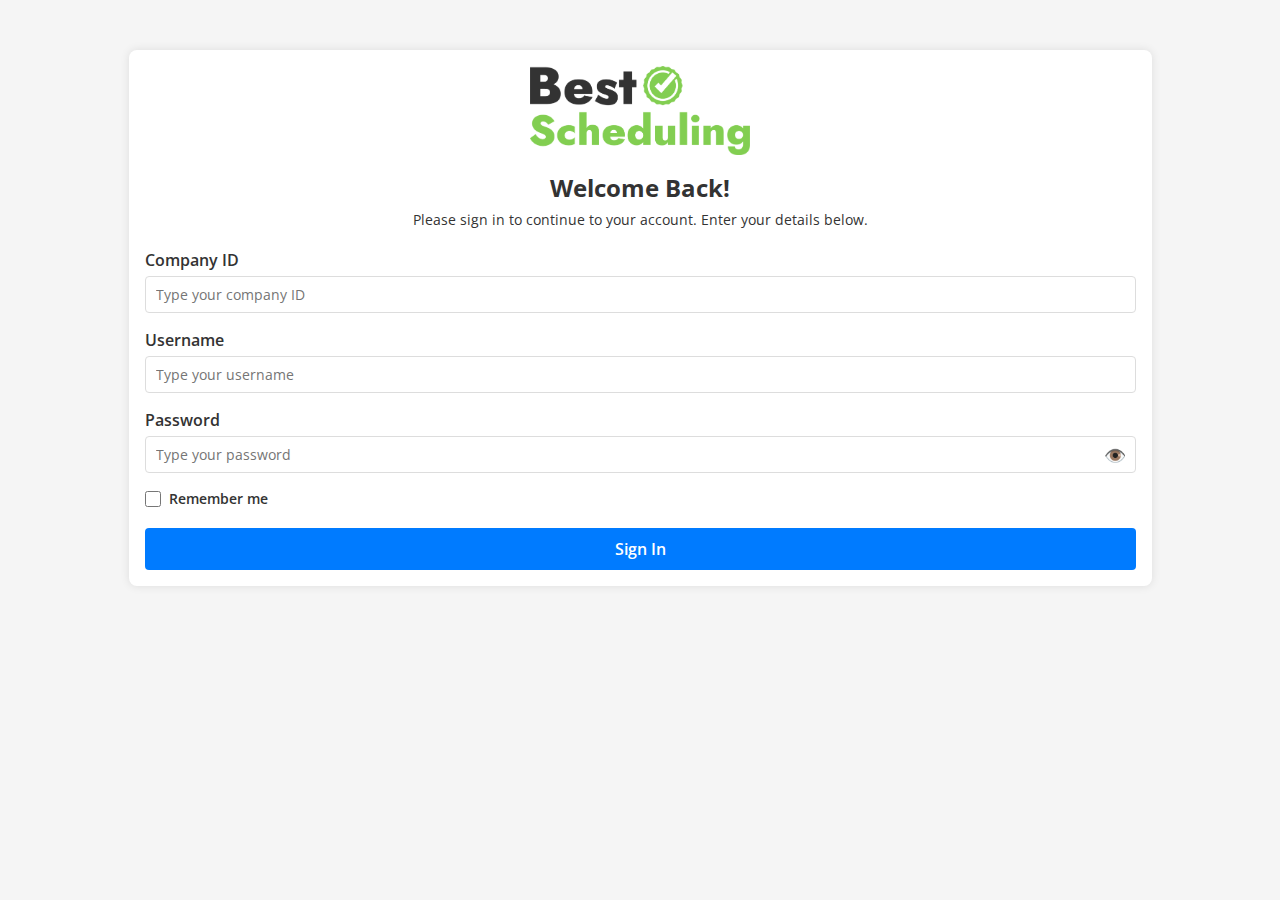
==== index.html @ c7ef26db "rence" ====
<!DOCTYPE html>
<html lang="en">
  <head>
    <meta charset="UTF-8" />
    <meta name="viewport" content="width=device-width, initial-scale=1.0" />
    <title>Buckets Login and Dashboard</title>
    <!-- Google Font -->
    <link rel="preconnect" href="https://fonts.googleapis.com" />
    <link rel="preconnect" href="https://fonts.gstatic.com" crossorigin />
    <link
      href="https://fonts.googleapis.com/css2?family=Open+Sans:ital,wght@0,300..800;1,300..800&display=swap"
      rel="stylesheet"
    />
    <!-- CSS -->
    <link rel="stylesheet" href="style.css" />
  </head>
  <body class="">
    <!-- Login Screen -->
    <div id="login-screen" class="login-screen screen show">
      <div class="logo">
        <img src="./public/logo-2.png" alt="Buckets Logo" class="login-logo" />
      </div>
      <h1>Welcome Back!</h1>
      <p>
        Please sign in to continue to your account. Enter your details below.
      </p>
      <form id="login-form">
        <div class="form-group">
          <label for="company-id">Company ID</label>
          <input
            type="text"
            id="company-id"
            placeholder="Type your company ID"
          />
        </div>
        <div class="form-group">
          <label for="username">Username</label>
          <input type="text" id="username" placeholder="Type your username" />
        </div>

        <div class="form-group">
          <label for="password">Password</label>
          <div class="password-container">
            <input
              type="password"
              id="password"
              placeholder="Type your password"
            />
            <button type="button" id="toggle-password">👁️</button>
          </div>
        </div>

        <div class="remember-me">
          <input type="checkbox" id="remember" />
          <label for="remember">Remember me</label>
        </div>

        <button type="submit">Sign In</button>
      </form>
    </div>

    <!-- Dashboard Screen -->
    <div id="dashboard-screen" class="screen hidden">
      <div class="header">
        <div class="header-content">
          <img src="./public/logo-2.png" alt="Logo" class="main-logo" />
          <div class="user-info">
            <div class="top-new-row">
              <img
                src="./public/user-icon-1.png"
                alt="User Icon"
                class="user-icon"
              />
              <p class="welcome-text">Jeff Gold</p>
            </div>
            <div class="time-date">
              <p class="time-text">3:15 AM</p>
              <p class="date-text">09/01/2024</p>
            </div>
          </div>
        </div>
        <h2 class="work-order-number">
          <img src="./public/WO.png" alt="Icon" class="WO-icon" />WO# 454
        </h2>

        <!-- Work Order Section -->
        <div class="work-order-section">
          <div class="time-pickers">
            <div class="top-row">
              <label for="paymentType" class="service-title"
                >Payment Type</label
              >
              <select
                class="payment-select"
                name="payment-type"
                id="paymentType"
              >
                <option value="0">Cash</option>
                <option value="1">Check</option>
                <option value="2">Credit Card</option>
                <option value="3">Bill</option>
                <option value="4">Insurance</option>
                <option value="5">Other</option>
              </select>
            </div>
            <div class="top-row">
              <label for="start-time" class="service-title">Start Time</label>
              <input
                type="text"
                class="time-input"
                id="start-time"
                value="Start Time"
                data-placeholder="Start Time"
                step="900"
              />
            </div>
            <div class="top-row">
              <label for="finish-time" class="service-title">Finish Time</label>
              <input
                type="text"
                class="time-input"
                id="finish-time"
                value="Finish Time"
                data-placeholder="Finish Time"
                step="900"
              />
            </div>
          </div>

          <!-- Service Address Section -->
          <div class="info-row">
            <p class="service-title">Address</p>
            <a href="#" target="_blank" class="service-link"
              >123 Main St. Naples, FL 34109</a
            >
          </div>

          <!-- Customer Info Section -->
          <div class="info-row">
            <p class="customer-title">Client</p>
            <p class="customer-details">Chandrashekharan Ramachandran,</p>
            <a href="tel:+1 (555) 123-4567" class="customer-phone"
              >+1 (555) 123-4567</a
            >
          </div>

          <!-- Action Buttons -->
          <div class="buttons-row">
            <button id="officeButton" class="office-notes-button">
              Office Notes
            </button>
            <button id="techButton" class="tech-notes-button">
              Tech Notes
            </button>
          </div>
        </div>

        <!-- Office Notes Modal -->
        <div id="officeNotesModal" class="office-modal">
          <div class="office-modal-content">
            <span id="closeOfficeModal" class="close-modal">&times;</span>
            <p class="p-tech" class="office-notes">Office Notes:</p>
            <p class="office-text" id="officeNoteDescription">
              System Inspection: 2 degrees higher than the actual room
              temperature. Set the system to cool at 72°F. Customer is satisfied
              with the temperature setting. Perform a full inspection of the
              HVAC system. Check for any signs of wear or damage, especially on
              the condenser unit. Filter Replacement: Replace the air filter
              with a new one. Use the HEPA filter provided in the van (Part
              #34521).
            </p>
          </div>
        </div>

        <!-- Tech Notes Modal -->
        <div id="techNotesModal" class="tech-modal">
          <div class="tech-modal-content">
            <span id="closeTechModal" class="close-modal">&times;</span>
            <label for="techNoteTextarea" class="p-tech">Tech Notes:</label>
            <textarea
              id="techNoteTextarea"
              placeholder="Write your notes here..."
            ></textarea>
          </div>
        </div>

        <!-- Invoices Section -->
        <div class="invoices-section">
          <div class="section-header">
            <h2 class="section-title">
              <img src="./public/flat-rate.png" alt="Icon" class="WO-icon" />
              Details
            </h2>
            <div class="toggle-buttons">
              <button id="tmButton" class="toggle-button">T&M</button>
              <button id="frButton" class="toggle-button">FLR</button>
              <button id="ivButton" class="toggle-button selected-button">
                INV
              </button>
            </div>
          </div>
          <div id="frContent" class="accordion-content" style="display: block">
            <nav class="menu">
              <!-- Electrical Section -->
              <nav class="drop-down-menu">
                <input
                  type="checkbox"
                  class="hidden activate"
                  id="accordion-1"
                  name="accordion-1"
                />
                <label for="accordion-1" class="menu-title">Electrical</label>
                <div class="drop-down">
                  <div class="part-item">
                    <input type="checkbox" class="part-checkbox" />
                    <img src="./public/hqdefault.jpg" alt="Part Image" />
                    <span>#833463</span>
                    <span>A/C Fuse, valve</span>
                    <span>$150.00</span>
                  </div>
                  <!-- Add more parts as needed -->
                  <div class="part-item">
                    <input type="checkbox" class="part-checkbox" />
                    <img src="./public/hqdefault.jpg" alt="Part Image" />
                    <span>#343463</span>
                    <span>Wire</span>
                    <span>$50.00</span>
                  </div>
                  <div class="part-item">
                    <input type="checkbox" class="part-checkbox" />
                    <img src="./public/hqdefault.jpg" alt="Part Image" />
                    <span>#128363</span>
                    <span>Coil</span>
                    <span>$50.00</span>
                  </div>
                </div>
              </nav>

              <!-- Plumbing Section -->
              <nav class="drop-down-menu">
                <input
                  type="checkbox"
                  class="hidden activate"
                  id="accordion-2"
                  name="accordion-2"
                />
                <label for="accordion-2" class="menu-title">Plumbing</label>
                <div class="drop-down">
                  <div class="part-item">
                    <input type="checkbox" class="part-checkbox" />
                    <img src="./public/plumbing.webp" alt="Part Image" />
                    <span>#543634</span>
                    <span>Pipe, 3/4"</span>
                    <span>$20.00</span>
                  </div>
                  <div class="part-item">
                    <input type="checkbox" class="part-checkbox" />
                    <img src="./public/plumbing.webp" alt="Part Image" />
                    <span>#867345</span>
                    <span>Valve, 1"</span>
                    <span>$35.00</span>
                  </div>
                  <div class="part-item">
                    <input type="checkbox" class="part-checkbox" />
                    <img src="./public/plumbing.webp" alt="Part Image" />
                    <span>#125876</span>
                    <span>Drain Cover</span>
                    <span>$10.00</span>
                  </div>
                </div>
              </nav>

              <!-- HVAC Section -->
              <nav class="drop-down-menu">
                <input
                  type="checkbox"
                  class="hidden activate"
                  id="accordion-3"
                  name="accordion-3"
                />
                <label for="accordion-3" class="menu-title">HVAC</label>
                <div class="drop-down">
                  <div class="part-item">
                    <input type="checkbox" class="part-checkbox" />
                    <img src="./public/ac-compressor.png" alt="Part Image" />
                    <span>#998473</span>
                    <span>Filter, 20x20</span>
                    <span>$15.00</span>
                  </div>
                  <div class="part-item">
                    <input type="checkbox" class="part-checkbox" />
                    <img src="./public/ac-compressor.png" alt="Part Image" />
                    <span>#345262</span>
                    <span>Thermostat</span>
                    <span>$75.00</span>
                  </div>
                  <div class="part-item">
                    <input type="checkbox" class="part-checkbox" />
                    <img src="./public/ac-compressor.png" alt="Part Image" />
                    <span>#877321</span>
                    <span>Blower Motor</span>
                    <span>$120.00</span>
                  </div>
                </div>
              </nav>

              <!-- Misc Section -->
              <nav class="drop-down-menu">
                <input
                  type="checkbox"
                  class="hidden activate"
                  id="accordion-4"
                  name="accordion-4"
                />
                <label for="accordion-4" class="menu-title">Misc</label>
                <div class="drop-down">
                  <div class="part-item">
                    <input type="checkbox" class="part-checkbox" />
                    <img src="./public/misc.jpg" alt="Part Image" />
                    <span>#32174</span>
                    <span>Evap, 78"</span>
                    <span>$125.00</span>
                  </div>
                  <div class="part-item">
                    <input type="checkbox" class="part-checkbox" />
                    <img src="./public/misc.jpg" alt="Part Image" />
                    <span>#093262</span>
                    <span>Evaporator Coil</span>
                    <span>$78.00</span>
                  </div>
                  <div class="part-item">
                    <input type="checkbox" class="part-checkbox" />
                    <img src="./public/misc.jpg" alt="Part Image" />
                    <span>#455321</span>
                    <span>Misc Coil</span>
                    <span>$124.00</span>
                  </div>
                </div>
              </nav>
            </nav>
          </div>

          <div id="bothContent" style="display: none">
            <div id="ivContent" class="accordion-content" style="display: none">
              <div class="selected-parts">
                <div id="selectedPartsList"></div>
              </div>
            </div>
            <div id="tmContent" class="accordion-content" style="display: none">
              <div id="tmPartsList"></div>
              <div id="noSelectedPartsList">There is nothing in the T&M!</div>
            </div>
            <div class="price-section">
              <div class="price-btns">
                <button class="future-button">Future</button>
                <button class="submit-button">Submit</button>
              </div>
              <p id="totalPrice">Invoice Total: $0.00</p>
            </div>
          </div>
        </div>

        <!-- Service Equipment -->
        <div class="section">
          <h2 class="section-title">
            <img src="./public/equip.png" alt="Icon" class="WO-icon" />Service
            Equipment
          </h2>
          <ul class="service-equipment-list">
            <li>
              <span class="part-number">Condensing Unit</span>
              <span class="job-details"
                >A/C condensing unit,stainless steel housing, rust-resistant
                construction, exceptional cooling efficiency.</span
              >
              <span class="manufacturer">Kingston Manufacturing, Inc.</span>
              <span class="action-icons">
                <img src="./public/eye.png" alt="View Icon" class="view-icon" />
                <img
                  src="./public/upload.png"
                  alt="Upload Icon"
                  class="upload-icon"
                />
              </span>
            </li>
            <li>
              <span class="part-number">HEPA Air Filter</span>
              <span class="job-details"
                >High-efficiency HEPA air filter, captures fine
                particulates.</span
              >
              <span class="manufacturer">Roush Industires, Inc.</span>
              <span class="action-icons">
                <img src="./public/eye.png" alt="View Icon" class="view-icon" />
                <img
                  src="./public/upload.png"
                  alt="Upload Icon"
                  class="upload-icon"
                />
              </span>
            </li>
            <li>
              <span class="part-number">Brass Gate Valve</span>
              <span class="job-details"
                >Brass gate valve, durable construction,
                corrosion-resistant.</span
              >
              <span class="manufacturer">Johnstone Supply, Inc.</span>
              <span class="action-icons">
                <img src="./public/eye.png" alt="View Icon" class="view-icon" />
                <img
                  src="./public/upload.png"
                  alt="Upload Icon"
                  class="upload-icon"
                />
              </span>
            </li>
            <li>
              <span class="part-number">Compressor Fan</span>
              <span class="job-details"
                >Optimized airflow, durable material. Type of: blade, vane. flat
                surface that rotates and pushes against air or water.</span
              >
              <span class="manufacturer">Ferguson HVAC, Inv.</span>
              <span class="action-icons">
                <img src="./public/eye.png" alt="View Icon" class="view-icon" />
                <img
                  src="./public/upload.png"
                  alt="Upload Icon"
                  class="upload-icon"
                />
              </span>
            </li>
            <li>
              <span class="part-number">Thermo Sensor</span>
              <span class="job-details"
                >High sensitivity, fast response time. Device that measures
                temperature by using the thermoelectric effect</span
              >
              <span class="manufacturer">DUCTZ Construction Mach.</span>
              <span class="action-icons">
                <img src="./public/eye.png" alt="View Icon" class="view-icon" />
                <img
                  src="./public/upload.png"
                  alt="Upload Icon"
                  class="upload-icon"
                />
              </span>
            </li>
          </ul>
        </div>

        <!-- Service Agreement -->
        <div class="section">
          <h2 class="section-title">
            <img src="./public/hand-shake.png" alt="Icon" class="WO-icon" />
            Service Agreements
          </h2>
          <ul class="service-agreements-list">
            <li>
              <span class="agreement-name clickable">SA #32</span>
              <div class="date-container">
                <span class="agreement-start-date"
                  >Start: <span class="bold-date">08/09/2024</span></span
                >
                <span class="agreement-finish-date"
                  >Finish: <span class="bold-date">09/12/2024</span></span
                >
              </div>
              <span class="agreement-price">$150.00</span>
              <span class="term">12 MO</span>
              <span class="visits">6 visits</span>
            </li>
            <li>
              <span class="agreement-name clickable">SA #34</span>
              <div class="date-container">
                <span class="agreement-start-date"
                  >Start: <span class="bold-date">12/19/2024</span></span
                >
                <span class="agreement-finish-date"
                  >Finish: <span class="bold-date">01/03/2025</span></span
                >
              </div>
              <span class="agreement-price">$200.00</span>
              <span class="term">12 MO</span>
              <span class="visits">4 visits</span>
            </li>
            <li>
              <span class="agreement-name clickable">SA #77</span>
              <div class="date-container">
                <span class="agreement-start-date"
                  >Start: <span class="bold-date">11/09/2024</span></span
                >
                <span class="agreement-finish-date"
                  >Finish: <span class="bold-date">12/04/2024</span></span
                >
              </div>
              <span class="agreement-price">$375.00</span>
              <span class="term">6 MO</span>
              <span class="visits">3 visits</span>
            </li>
            <li>
              <span class="agreement-name clickable">SA #84</span>
              <div class="date-container">
                <span class="agreement-start-date"
                  >Start: <span class="bold-date">02/23/2025</span>
                </span>
                <span class="agreement-finish-date"
                  >Finish: <span class="bold-date">02/25/2025</span></span
                >
              </div>
              <span class="agreement-price">$220.00</span>
              <span class="term">3 MO</span>
              <span class="visits">2 visits</span>
            </li>
          </ul>
        </div>

        <!-- Service History -->
        <div class="section">
          <h2 class="section-title">
            <img src="./public/history.png" alt="Icon" class="WO-icon" />Service
            History
          </h2>
          <ul class="service-history-list">
            <li>
              <span class="sh-date">04/18/2024</span>
              <span class="invoice-number">Inv. 2024-18-47</span>
              <span class="total-price">$275.00</span>
              <span class="download-link"><a href="#">(Download PDF)</a></span>
            </li>
            <li>
              <span class="sh-date">12/31/2023</span>
              <span class="invoice-number">Inv. 2023-12-96</span>
              <span class="total-price">$210.00</span>
              <span class="download-link"><a href="#">(Download PDF)</a></span>
            </li>
            <li>
              <span class="sh-date">11/25/2023</span>
              <span class="invoice-number">Inv. 2023-51-05</span>
              <span class="total-price">$320.00</span>
              <span class="download-link"><a href="#">(Download PDF)</a></span>
            </li>
            <li>
              <span class="sh-date">09/15/2023</span>
              <span class="invoice-number">Inv. 2023-15-59</span>
              <span class="total-price">$150.00</span>
              <span class="download-link"><a href="#">(Download PDF)</a></span>
            </li>
            <li>
              <span class="sh-date">03/01/2022</span>
              <span class="invoice-number">Inv. 2022-01-88</span>
              <span class="total-price">$400.00</span>
              <span class="download-link"><a href="#">(Download PDF)</a></span>
            </li>
          </ul>
        </div>

        <!-- Upcoming -->
        <div class="section">
          <h2 class="section-title">
            <img src="./public/house.png" alt="Icon" class="WO-icon" />Upcoming
          </h2>
          <ul class="upcoming-list">
            <li>
              <span class="work-order">WO #43</span>
              <span class="customer-name">John Doe</span>
              <span class="address">123 Elm St, Naples, FL 34554</span>
              <div class="schedule-dates">
                <span class="sched-start"
                  >SCH STR: <span class="bold-up">09:00AM</span></span
                >
                <span class="sched-finish"
                  >SCH FIN: <span class="bold-up">01:15PM</span></span
                >
              </div>
            </li>
            <li>
              <span class="work-order">WO #27</span>
              <span class="customer-name">Jane Smith</span>
              <span class="address">456 Maple Ave, Fort Myers, FL 33901</span>
              <div class="schedule-dates">
                <span class="sched-start"
                  >SCH STR: <span class="bold-up">12:00PM</span></span
                >
                <span class="sched-finish"
                  >SCH FIN: <span class="bold-up">05:00PM</span></span
                >
              </div>
            </li>
            <li>
              <span class="work-order">WO #58</span>
              <span class="customer-name">Muhammad Abdulrahman Al-Mutairi</span>
              <span class="address">789 Oak St, Cape Coral, FL 33914</span>
              <div class="schedule-dates">
                <span class="sched-start"
                  >SCH STR: <span class="bold-up">10:00AM</span></span
                >
                <span class="sched-finish"
                  >SCH FIN: <span class="bold-up">02:00PM</span></span
                >
              </div>
            </li>
          </ul>
        </div>
      </div>
    </div>

    <!-- Payment-Modal -->
    <div class="payment-modal">
      <div class="payment-modal-content">
        <div class="payment-modal-top">
          <p class="payment-modal-text"><b>WO #:</b> 454</p>
          <p class="payment-modal-text">
            <b>Name:</b> Chandrashekharan Ramachandran
          </p>

          <p class="payment-modal-text">
            <b>Address:</b> 123 Main St. Naples, FL 34109
          </p>
          <p class="payment-modal-text"><b>Mobile:</b> +923156565789</p>
          <p class="payment-modal-text">
            <b>Email:</b> bestscheduling@gmail.com
          </p>
        </div>
        <div class="payment-modal-header">
          <button>Send Pay Link</button>
          <div class="tab active">Cash</div>
          <div class="tab">Check</div>
          <div class="tab">Credit Card</div>
          <div class="tab">Send Bill</div>
          <div class="tab">Insurance</div>
          <div class="tab">Other</div>
          <button>Future Use</button>
        </div>
        <div class="payment-modal-body">
          <div class="payment-modal-cash hide">
            <div class="payment-modal-group">
              <label for="amount-billed-cash">Amount Billed ($)</label>
              <input
                type="number"
                name="amount-billed-cash"
                id="amount-billed-cash"
                readonly
              />
            </div>
            <div class="payment-modal-group">
              <label for="amount-collected-cash">Amount Collected ($)</label>
              <input
                type="number"
                name="amount-collected-cash"
                id="amount-collected-cash"
              />
            </div>
          </div>
          <div class="payment-modal-check hide">
            <div class="payment-modal-group">
              <label for="amount-billed-check">Amount Billed ($)</label>
              <input
                type="number"
                name="amount-billed-check"
                id="amount-billed-check"
                readonly
              />
            </div>
            <div class="payment-modal-group">
              <label for="check-number">Check Number</label>
              <input type="number" name="check-number" id="check-number" />
            </div>
          </div>
          <div class="payment-modal-credit show">
            <div class="payment-modal-group">
              <label for="card-owner">Card Owner</label>
              <input type="number" name="card-owner" id="card-owner" />
            </div>
            <div class="payment-modal-group payment-modal-group-card-number">
              <label for="card-number">Card Number</label>
              <input type="number" name="card-number" id="card-number" />
              <div class="card-images">
                <img src="./public/visa-card.svg" alt="" />
                <img src="./public/mastercard.svg" alt="" />
                <img src="./public/american-express.svg" alt="" />
              </div>
            </div>
            <div class="payment-modal-box">
              <div class="payment-modal-group">
                <label for="expiration-month">Expiration Date</label>
                <div class="payment-modal-expire">
                  <input
                    type="number"
                    name="expiration-month"
                    id="expiration-month"
                  />
                  <input
                    type="number"
                    name="expiration-year"
                    id="expiration-month"
                  />
                </div>
              </div>
              <div class="payment-modal-group">
                <label for="cvv">CVV</label>
                <input type="number" name="cvv" id="cvv" />
              </div>
            </div>
          </div>
          <div class="payment-modal-bill hide">
            <div class="payment-modal-group">
              <label for="amount-billed-bill">Amount Billed ($)</label>
              <input
                type="number"
                name="amount-billed-bill"
                id="amount-billed-bill"
                readonly
              />
            </div>
          </div>
          <div class="payment-modal-insurance hide">
            <div class="payment-modal-group">
              <label for="amount-billed-insurance">Amount Billed ($)</label>
              <input
                type="number"
                name="amount-billed-insurance"
                id="amount-billed-insurance"
                readonly
              />
            </div>
          </div>
          <div class="payment-modal-other hide">
            <div class="payment-modal-group">
              <label for="amount-billed-other">Amount Billed ($)</label>
              <input
                type="number"
                name="amount-billed-other"
                id="amount-billed-other"
                readonly
              />
            </div>
          </div>
        </div>
        <div class="payment-modal-footer">
          <button class="payment-modal-btn">Close Work Order/Estimate</button>
          <button class="payment-modal-close-btn">Cancel</button>
        </div>
      </div>
    </div>

    <!-- Confirmation Modal -->
    <div class="confirm-modal" id="confirmation-modal">
      <div class="confirm-modal-content">
        <h2>Are you sure you want to close this call?</h2>
        <div class="confirm-modal-footer">
          <button class="payment-modal-close-btn">No</button>
          <button class="payment-modal-btn">Yes</button>
        </div>
      </div>
    </div>

    <!-- Update Description Modal -->
    <div id="description-modal" class="confirm-modal">
      <div class="confirm-modal-content">
        <h3 class="description-title">Description</h3>
        <textarea id="modal-description" rows="5"></textarea>
        <div class="payment-modal-footer">
          <button id="modal-save" class="payment-modal-btn">
            Update Description
          </button>
          <button id="modal-close" class="payment-modal-close-btn">
            Close
          </button>
        </div>
      </div>
    </div>

    <!-- T&M Modal -->
    <div id="tm-modal" class="tm-modal">
      <div class="tm-modal-content">
        <h3 class="tm-modal-title">T&M</h3>
        <div class="tm-modal-body">
          <div class="tm-modal-field">
            <input
              type="number"
              name="tmNumber"
              id="tmNumber"
              placeholder="T&M Number"
            />
          </div>
          <div class="tm-modal-field">
            <textarea
              name="tmDescription"
              id="tmDescription"
              placeholder="T&M Description"
            ></textarea>
          </div>
          <div class="tm-modal-field">
            <input
              type="number"
              name="tmPrice"
              id="tmPrice"
              placeholder="T&M ($)"
            />
          </div>
        </div>
        <div class="payment-modal-footer">
          <button id="tm-modal-add" class="payment-modal-btn">
            Add T&M Content
          </button>
          <button id="tm-modal-close" class="payment-modal-close-btn">
            Close
          </button>
        </div>
      </div>
    </div>

    <script src="script.js"></script>
  </body>
</html>
---- style.css ----
/* scrollbar */
::-webkit-scrollbar {
  width: 5px;
  height: 5px;
}

::-webkit-scrollbar-track {
  -webkit-box-shadow: inset 0 0 6px rgba(0, 0, 0, 0.3);
  -webkit-border-radius: 10px;
  border-radius: 10px;
}

::-webkit-scrollbar-thumb {
  -webkit-border-radius: 10px;
  border-radius: 10px;
  background: rgba(255, 255, 255, 0.3);
  -webkit-box-shadow: inset 0 0 6px rgba(0, 0, 0, 0.5);
}

::-webkit-scrollbar-thumb:window-inactive {
  background: rgba(255, 255, 255, 0.3);
}

*,
*::before,
*::after {
  box-sizing: border-box;
  padding: 0;
  margin: 0;
  font-family: inherit;
  scrollbar-width: thin;
  scrollbar-color: rgba(131, 129, 129, 0.4) rgba(255, 255, 255, 0.3);
}

html {
  scroll-behavior: smooth;
}

body {
  background: #f5f5f5;
  font-family: 'Open Sans', sans-serif;
  color: #333333;
  overflow-x: hidden;
  overflow-y: auto;
}

a {
  text-decoration: none;
  color: unset;
}

img,
picture,
video,
canvas,
svg {
  display: block;
  max-width: 100%;
}

p,
h1,
h2,
h3,
h4,
h5,
h6,
span {
  overflow-wrap: break-word;
  
}

.main {
  height: 100dvh;
  display: flex;
  flex-direction: column;
  justify-content: center;
  align-items: center;
}

h1 {
  font-size: 24px;
  text-align: center;
}

p {
  font-size: 14px;
  text-align: center;
}

form {
  display: flex;
  flex-direction: column;
}

label {
  font-weight: 600;
}

.no-scroll {
  overflow: hidden;
}

/* Login-Screen */
.logo img {
  width: 220px;
  margin: 0 auto;
}

.login-screen h1 {
  margin-top: 16px;
}

.login-screen p {
  margin-top: 6px;
  margin-bottom: 20px;
}

.form-group {
  margin-bottom: 16px;
}

.form-group > label {
  display: block;
  margin-bottom: 4px;
}

.form-group > input,
.form-group .password-container > input {
  display: block;
  width: 100%;
  padding: 8px 20px 8px 10px;
  margin-top: 5px;
  border: 1px solid #dddddd;
  border-radius: 4px;
  background-color: #ffffff;
  font-size: 14px;
  font-weight: 400;
  color: #333;
}

.password-container {
  position: relative;
}

.password-container button {
  border: none;
  background: none;
  cursor: pointer;
  font-size: 18px;
  position: absolute;
  top: 50%;
  transform: translateY(-50%);
  right: 10px;
}

.remember-me {
  display: flex;
  align-items: center;
  gap: 8px;
}

.remember-me > input {
  width: 16px;
  height: 16px;
}

.remember-me > label {
  font-size: 14px;
  font-weight: 600;
  cursor: pointer;
}

.login-screen button[type='submit'] {
  padding: 10px;
  margin-top: 20px;
  background-color: #007bff;
  color: #ffffff;
  border: none;
  border-radius: 4px;
  cursor: pointer;
  font-size: 16px;
  font-weight: 600;
}

.login-screen button[type='submit']:disabled {
  background-color: #cccccc;
}

.screen {
  max-width: 1023px;
  width: calc(100% - 20px);
  margin: 50px auto;
  padding: 16px;
  background: #fff;
  border-radius: 8px;
  box-shadow: 0 0 10px rgba(0, 0, 0, 0.1);
}

.hidden {
  display: none;
}

/* Dashboard-Screen */
.header {
  display: flex;
  flex-direction: column;
  justify-content: space-between;
}

.main-logo {
  width: 100px;
}

.header-content {
  display: flex;
  justify-content: space-between;
  align-items: center;
  gap: 12px;
  margin-bottom: 10px;
}

.user-info {
  display: flex;
  align-items: center;
  gap: 12px;
}

.time-date {
  display: flex;
  flex-direction: column;
  align-items: flex-end;
}

.top-new-row {
  display: flex;
  gap: 16px;
  align-items: center;
}

.time-text {
  font-size: 12px;
  color: #666;
}

.date-text {
  font-size: 12px;
  color: #666666;
}

.welcome-text {
  font-size: 14px;
  color: #666666;
}

.work-order-number {
  width: fit-content;
  display: flex;
  justify-content: center;
  align-items: center;
  gap: 8px;
  font-size: 14px;
  font-weight: bold;
  color: #222222;
  margin-bottom: 16px;
}

.WO-icon {
  height: 16px;
  width: 16px;
}

.time-pickers {
  display: flex;
  justify-content: space-between;
  align-items: center;
  gap: 8px;
}

.time-pickers input {
  display: block;
  width: 100%;
  height: 37px;
  padding: 8px 10px;
  border: 1px solid #ccc;
  border-radius: 4px;
  font-size: 14px;
  color: #9d9d9d;
}

.payment-select {
  display: block;
  width: 100%;
  height: 37px;
  padding: 7px 10px;
  border: 1px solid #ccc;
  border-radius: 4px;
  font-size: 14px;
  color: #333333;
  background-color: white;
}

.work-order-section {
  padding: 16px 8px;
  width: 100%;
  border-radius: 5px;
  margin-bottom: 20px;
  border: 1px solid #999999;
}

.top-row {
  display: flex;
  flex-direction: column;
  align-items: flex-start;
  gap: 8px;
  color: #333333;
  flex: 1 1 32%;
  margin-bottom: 16px;
}

.info-row {
  display: flex;
  justify-content: space-between;
  align-items: center;
  gap: 8px;
  color: #333333;
  margin-bottom: 16px;
}

.service-title,
.customer-title {
  font-weight: 600;
  font-size: 14px;
}

.service-link {
  display: block;
  font-size: 14px;
  text-wrap: wrap;
  color: #007bff;
  text-decoration: underline;
}

.service-details,
.customer-details,
.customer-phone {
  color: #444;
  text-align: center;
}

.buttons-row {
  display: flex;
  justify-content: space-between;
  gap: 16px;
  margin-top: 20px;
}

.office-notes-button,
.tech-notes-button,
.future-button {
  display: block;
  padding: 8px 16px;
  width: 100%;
  text-align: center;
  border-radius: 4px;
  font-size: 14px;
  font-weight: 500;
  background-color: #82ce51;
  color: #ffffff;
  border: none;
  cursor: pointer;
  position: relative;
}

.office-notes-button:hover,
.tech-notes-button:hover,
.future-button:hover {
  background-color: #75c142;
}

.submit-button {
  display: block;
  padding: 8px 16px;
  text-align: center;
  border-radius: 4px;
  font-size: 14px;
  font-weight: 500;
  position: relative;
  background-color: initial; /* Reset to default background */
  color: initial; /* Reset to default text color */
  border: 1px solid #ccc; /* Optional: give it a slight border */
  cursor: pointer;
}

.future-button {
  width: auto;
}

.user-icon {
  width: 14px;
  height: 14px;
}

.notes {
  position: relative;
  width: 100%;
}

.price-section {
  display: flex;
  justify-content: space-between;
  align-items: center;
  gap: 12px;
}

.price-btns {
  display: flex;
  align-items: center;
  gap: 12px;
}

/* Tech Notes Modal */
.tech-modal,
.office-modal {
  display: none;
  position: fixed;
  z-index: 1000;
  left: 0;
  top: 0;
  width: 100%;
  height: 100%;
  overflow: auto;
  background-color: rgba(0, 0, 0, 0.5);
}

.tech-modal-content,
.office-modal-content {
  background-color: #ffffff;
  position: absolute;
  top: 50%;
  left: 50%;
  transform: translate(-50%, -50%);
  padding: 24px 20px;
  border: 1px solid #dddddd;
  width: 92%;
  max-width: 460px;
  border-radius: 8px;
}

.p-tech {
  display: block;
  font-size: 14px;
  font-weight: 600;
  margin-bottom: 8px;
  text-align: left;
}

.office-text {
  text-align: left;
}

.tech-modal-content > textarea {
  display: block;
  width: 100%;
  height: 130px;
  resize: vertical;
  border: 1px solid #dddddd;
  padding: 8px 10px;
  font-size: 14px;
  color: #222222;
  border-radius: 4px;
}

.tech-modal-content > textarea:focus,
.tech-modal-content > textarea:focus-visible {
  outline: none;
  border: 1px solid #9d9d9d;
}

.close-modal {
  position: absolute;
  top: 8px;
  right: 16px;
  color: #aaaaaa;
  font-size: 24px;
  font-weight: 500;
  cursor: pointer;
}

.close-modal:hover,
.close-modal:focus {
  color: #333333;
}

body.modal-open {
  overflow: hidden;
}

.section-title {
  display: flex;
  align-items: center;
  gap: 8px;
  font-size: 18px;
  font-weight: bold;
  color: #222222;
}

.section-header {
  display: flex;
  justify-content: space-between;
  align-items: center;
  gap: 8px;
  margin-bottom: 20px;
}

.toggle-buttons {
  display: flex;
  gap: 12px;
}

.toggle-button {
  padding: 8px 16px;
  border: none;
  background-color: #eeeeee;
  cursor: pointer;
  border-radius: 4px;
  font-size: 16px;
}

.toggle-button.selected-button {
  background-color: #82ce51;
  color: #ffffff;
}

.drop-down-menu {
  margin-bottom: 8px;
}

.menu-title {
  cursor: pointer;
  display: block;
  padding: 10px 14px;
  background-color: #82ce51;
  color: white;
  border-radius: 4px;
  width: 100%;
}

.drop-down {
  max-height: 0;
  overflow: hidden;
  transition: max-height 0.3s ease-out, margin-bottom 0.2s ease-out;
}

.activate:checked ~ .drop-down {
  max-height: 500px;
  margin-top: 8px;
}

.part-item:last-child {
  border-bottom: 0;
}

.part-item {
  display: flex;
  align-items: center;
  gap: 12px;
  padding: 6px 0;
  border-bottom: 1px solid #dddddd;
}

.part-item img {
  width: 44px;
  height: 44px;
  border-radius: 10px;
  object-fit: cover;
}

.part-item span {
  display: block;
  flex: 1;
  font-size: 14px;
  text-align: center;
}

.part-item span:last-child {
  text-align: right;
  width: 60px;
}

.selected-part-item {
  display: flex;
  align-items: center;
  padding: 10px 0;
  gap: 12px;
  border-bottom: 1px solid #dddddd;
}

.selected-part-item-one {
  display: flex;
  align-items: center;
  gap: 20px;
}

.selected-part-item-two {
  display: flex;
  align-items: center;
  gap: 12px;
  flex: 1 1 32%;
}

.selected-part-item img {
  width: 44px;
  height: 44px;
  border-radius: 10px;
  object-fit: cover;
}

.selected-part-item span {
  display: block;
  text-wrap: wrap;
  flex: 1;
  font-size: 14px;
}

/* .selected-part-item span:last-child {
  text-align: right;
  width: 60px;
} */

/* T&M Modal */
.tm-modal {
  display: none;
  position: fixed;
  z-index: 200;
  left: 0;
  top: 0;
  width: 100%;
  height: 100dvh;
  overflow: hidden;
  background-color: rgba(0, 0, 0, 0.4);
}

.tm-modal-content {
  position: absolute;
  top: 50%;
  left: 50%;
  transform: translate(-50%, -50%);
  background-color: #fefefe;
  padding: 24px 20px;
  border: 1px solid #888;
  max-width: 500px;
  width: 96%;
  border-radius: 8px;
  display: flex;
  flex-direction: column;
}

.tm-modal-title {
  font-size: 20px;
  font-weight: 600;
  margin-bottom: 12px;
}

.tm-modal-field {
  margin-bottom: 12px;
}

.tm-modal-field textarea {
  display: block;
  width: 100%;
  padding: 8px 20px 8px 10px;
  border: 1px solid #dddddd;
  border-radius: 4px;
  background-color: #ffffff;
  font-size: 14px;
  font-weight: 400;
  color: #333;
  resize: vertical;
  height: 100px;
}

.tm-modal-field input {
  display: block;
  width: 100%;
  padding: 6px 10px;
  border: 1px solid #dddddd;
  border-radius: 4px;
  font-size: 14px;
  font-weight: 400;
  color: #222222;
}

.tm-modal-field input:focus,
.tm-modal-field input:focus-visible,
.tm-modal-field textarea:focus,
.tm-modal-field textarea:focus-visible {
  outline: none;
}

.tm-modal-field input[type='number']::-webkit-inner-spin-button,
.tm-modal-field input[type='number']::-webkit-outer-spin-button {
  -webkit-appearance: none;
  -moz-appearance: none;
  appearance: none;
  margin: 0;
}

.tm-modal-field input[type='number'] {
  -moz-appearance: textfield;
}

/* T&M */
#tmPartsList {
  margin-bottom: 16px;
}

.tm-parts {
  display: flex;
  align-items: center;
  padding-bottom: 10px;
  gap: 12px;
  border-bottom: 1px solid #dddddd;
  margin-bottom: 16px;
}

.tm-parts-item-one {
  display: flex;
  align-items: center;
  gap: 20px;
}

.tm-parts-item-two {
  display: flex;
  align-items: center;
  gap: 12px;
  flex: 1 1 32%;
}

.tm-item .part-img {
  width: 44px;
  height: 44px;
  border-radius: 10px;
  object-fit: cover;
}

.tm-item .part-number {
  display: block;
  text-wrap: wrap;
  text-align: center;
  flex: 1;
  font-size: 14px;
  cursor: pointer;
}

.tm-item .part-description {
  display: block;
  text-wrap: wrap;
  text-align: center;
  flex: 1;
  font-size: 14px;
  cursor: pointer;
}

.tm-item .part-price {
  display: block;
  text-wrap: wrap;
  text-align: right;
  flex: 1;
  font-size: 14px;
  cursor: pointer;
}

#selectedPartsList {
  margin-bottom: 16px;
}

#totalPrice {
  text-align: right;
  padding-right: 10px;
  font-weight: bold;
  color: #333333;
}

#totalAmount {
  text-align: right;
  margin-top: 10px;
  padding-right: 15px;
  font-weight: bold;
  color: #333;
}

#totalPriceContainer {
  text-align: right;
  padding-top: 10px;
  font-weight: bold;
}

#noSelectedPartsList {
  font-size: 14px;
  padding-bottom: 10px;
  text-align: center;
}

.selected-parts div.part-item {
  display: flex;
  align-items: center;
  gap: 12px;
  padding: 6px 0;
  border-bottom: 1px solid #dddddd;
}

.selected-parts img {
  width: 44px;
  height: 44px;
  border-radius: 10px;
  object-fit: cover;
}

.selected-part-item .trash-can-icon {
  width: 14px;
  height: 14px;
  cursor: pointer;
}

.selected-part-item .plus-icon {
  width: 14px;
  height: 14px;
  cursor: pointer;
}

.selected-parts .part-number {
  display: block;
  font-weight: 600;
  font-size: 14px;
  text-align: center;
}

.quantity {
  display: flex;
  border-radius: 4px;
  overflow: hidden;
  box-shadow: 0 2px 4px rgba(0, 0, 0, 0.1);
}

.quantity button {
  background-color: #666666;
  color: #fff;
  border: none;
  cursor: pointer;
  font-size: 12px;
  width: 24px;
  height: auto;
  text-align: center;
  transition: background-color 0.2s;
}

.part-quantity,
.tm-part-quantity {
  width: 40px;
  text-align: center;
  border: none;
  padding: 4px;
  font-size: 14px;
  font-weight: 500;
  outline: none;
}

/* Hide the number input spin buttons */
.part-quantity::-webkit-inner-spin-button,
.part-quantity::-webkit-outer-spin-button {
  -webkit-appearance: none;
  margin: 0;
}

.part-quantity[type='number'] {
  -moz-appearance: textfield;
}

.tm-part-quantity::-webkit-inner-spin-button,
.tm-part-quantity::-webkit-outer-spin-button {
  -webkit-appearance: none;
  margin: 0;
}

.tm-part-quantity[type='number'] {
  -moz-appearance: textfield;
}

.selected-parts .part-description {
  display: block;
  flex: 1;
  text-align: center;
  cursor: pointer;
}

/* .selected-parts .part-description input {
  display: block;
  width: 100%;
  padding: 8px 10px;
  border: 1px solid transparent;
  border-radius: 4px;
  font-size: 14px;
  font-weight: 500;
  color: #222222;
  transition: border 250ms ease;
  text-align: center;
  min-width: 140px;
}

.selected-parts .part-description input:hover,
.selected-parts .part-description input:focus,
.selected-parts .part-description input:focus-visible {
  border-color: #dddddd;
  outline: none;
} */

.selected-parts .part-price {
  display: block;
  text-wrap: wrap;
  text-align: right;
}

.invoice-title {
  font-weight: bold;
  text-align: left;
  padding-left: 10px;
  margin: 0;
  padding-bottom: 15px;
}

/* Service Equipments */
.service-equipment-list {
  list-style: none;
  padding: 0;
  margin: 0;
}

.service-equipment-list li {
  display: flex;
  justify-content: space-between;
  align-items: center;
  gap: 10px;
  border-bottom: 1px solid #dddddd;
  padding: 10px 0;
}

.service-equipment-list li span {
  display: flex;
}

.part-number {
  font-weight: bold;
  font-size: 12px;
  width: 20%;
}

.job-details {
  width: 32%;
  color: #666666;
  font-size: 12px;
  text-align: left;
  overflow-wrap: break-word;
}

.manufacturer {
  width: 25%;
  color: #333;
  font-size: 12px;
  text-align: left;
}

.action-icons {
  width: 13%;
  text-align: right;
  display: flex;
  justify-content: space-evenly;
}

.upload-icon,
.view-icon {
  width: 16px;
  cursor: pointer;
}

/* End WO */
.section {
  margin-top: 32px;
}

.section h2 {
  border-bottom: 1px solid #dddddd;
  padding-bottom: 8px;
  color: #222222;
}

.section ul {
  list-style: none;
  padding: 0;
}

.section li:not(:last-child) {
  border-bottom: 1px solid #dddddd; /* Apply border to all except the last */
}

.section li:last-child {
  border-bottom: none; /* Remove border from the last item */
}

.clock-section {
  text-align: center;
}

.dashboard-container {
  max-width: 600px;
  margin: auto;
  background: #fff;
  border-radius: 8px;
  box-shadow: 0 0 10px rgba(0, 0, 0, 0.1);
  padding: 20px;
}

/* Service History */
.service-history-list {
  list-style: none;
  padding: 0;
  margin: 0;
}

.service-history-list li {
  display: flex;
  justify-content: space-between;
  align-items: center;
  gap: 12px;
  border-bottom: 1px solid #dddddd;
  padding: 10px 0;
}

.sh-date {
  width: 20%;
  font-size: 12px;
  color: #666666;
}

.invoice-number {
  width: 25%;
  font-weight: bold;
  font-size: 12px;
}

.total-price {
  width: 15%;
  text-align: right;
  font-size: 14px;
  color: #111111;
}

.download-link {
  width: 28%;
  text-align: right;
  font-size: 12px;
}

.download-link a {
  color: #007bff;
  text-decoration: none;
}

.download-link a:hover {
  text-decoration: underline;
}

.history-section {
  margin-top: 25px;
}

/* Service Agreements */
.service-agreements-list {
  list-style: none;
  padding: 0;
  margin: 0;
}

.service-agreements-list li {
  display: flex;
  justify-content: space-between;
  align-items: center;
  border-bottom: 1px solid #dddddd;
  padding: 10px 0;
  gap: 12px;
  flex-wrap: wrap;
}

.service-agreements-list li:not(:last-child) {
  border-bottom: 1px solid #dddddd;
}

.service-agreements-list li:last-child {
  border-bottom: none;
}

.service-agreements-list li span {
  display: block;
}

.agreement-name {
  width: 15%;
  font-weight: bold;
  font-size: 14px;
  color: #007bff;
  text-decoration: underline;
  cursor: pointer;
}

.date-container {
  width: 20%;
  display: flex;
  flex-direction: column;
  justify-content: space-between;
  font-size: 12px;
  color: #000000;
}

.agreement-finish-date {
  margin-top: 5px;
}

.bold-date {
  font-weight: 600;
}

.term {
  width: 10%;
  font-size: 12px;
  color: #666666;
  text-align: center;
  font-weight: 600;
}

.agreement-price {
  width: 15%;
  text-align: center;
  font-size: 12px;
  color: #111111;
  font-weight: 700;
}

.visits {
  width: 15%;
  text-align: center;
  font-size: 12px;
  color: #666666;
}

/* Upcoming */
.upcoming-list {
  list-style: none;
  padding: 0;
  margin: 0;
}

.upcoming-list li {
  display: flex;
  justify-content: space-between;
  align-items: center;
  gap: 12px;
  border-bottom: 1px solid #ddd;
  padding: 10px 0;
}

.upcoming-list li span {
  display: block;
}

.work-order {
  font-weight: bold;
  width: 10%;
  font-size: 14px;
}

.customer-name {
  width: 25%;
  color: #333333;
  font-size: 14px;
}

.address {
  width: 30%;
  color: #666666;
  font-size: 14px;
  text-align: left;
}

.schedule-dates {
  width: 20%;
  display: flex;
  flex-direction: column;
  align-items: flex-end;
  gap: 5px;
}

.sched-start,
.sched-finish {
  font-size: 12px;
  color: #222222;
  text-align: left;
}

.bold-up {
  font-weight: 600;
}

/* Confirmation-Modal */
.confirm-modal {
  display: none;
  position: fixed;
  z-index: 200;
  left: 0;
  top: 0;
  width: 100%;
  height: 100dvh;
  overflow: hidden;
  background-color: rgba(0, 0, 0, 0.4);
}

.confirm-modal-content {
  position: absolute;
  top: 50%;
  left: 50%;
  transform: translate(-50%, -50%);
  background-color: #fefefe;
  padding: 24px 20px;
  border: 1px solid #888;
  max-width: 500px;
  width: 96%;
  border-radius: 8px;
  display: flex;
  flex-direction: column;
}

.confirm-modal-content h2 {
  font-size: 18px;
  font-weight: 600;
  margin-bottom: 24px;
  text-align: center;
}

.confirm-modal-footer {
  display: flex;
  justify-content: space-between;
  align-items: center;
  gap: 20px;
}

/* Payment-Modal */
.payment-modal {
  display: none;
  position: fixed;
  z-index: 99;
  left: 0;
  top: 0;
  width: 100%;
  height: 100dvh;
  overflow: hidden;
  background-color: rgba(0, 0, 0, 0.4);
}

.payment-modal-content {
  position: absolute;
  top: 50%;
  left: 50%;
  transform: translate(-50%, -50%);
  background-color: #fefefe;
  padding: 20px 16px;
  border: 1px solid #888;
  max-width: 540px;
  width: 96%;
  border-radius: 8px;
  min-height: 699px;
  display: flex;
  flex-direction: column;
}

.payment-modal-top {
  margin-bottom: 16px;
}

.payment-modal-text {
  display: flex;
  margin-bottom: 4px;
  align-items: center;
  text-align: left;
  gap: 8px;
}

.payment-modal-text:last-child {
  margin-bottom: 0;
}

.payment-modal-text > b {
  display: block;
  width: 85px;
  text-align: left;
  font-weight: 600;
}

.payment-modal-header {
  display: flex;
  justify-content: center;
  align-items: center;
  gap: 12px;
  flex-wrap: wrap;
  padding: 10px;
  background-color: #eeeeee;
}

.payment-modal-header button {
  width: 120px;
  background-color: #ffffff;
  border: 1px solid #dddddd;
  padding: 4px 8px;
  font-size: 14px;
  font-weight: 500;
  cursor: pointer;
  text-align: center;
  border-radius: 4px;
  transition: background-color 0.25s ease;
}

.payment-modal-header button:hover {
  background-color: #dddddd;
}

.tab {
  width: 120px;
  background-color: #ffffff;
  border: 1px solid #dddddd;
  padding: 4px 8px;
  font-size: 14px;
  font-weight: 500;
  cursor: pointer;
  text-align: center;
  border-radius: 4px;
  transition: background-color 0.25s ease;
}

.tab:hover {
  background-color: #dddddd;
}

.tab.active {
  background-color: #82ce51;
  color: #ffffff;
  border-color: #82ce51;
}

.payment-modal-body {
  margin: 24px 0;
  flex: 1;
  display: flex;
  flex-direction: column;
  justify-content: center;
  align-items: center;
  width: 100%;
}

.payment-modal-body .show {
  display: flex;
  flex-direction: column;
  gap: 16px;
  width: 100%;
}

.payment-modal-body .hide {
  display: none;
}

.payment-modal-group label {
  display: block;
  font-size: 14px;
  font-weight: 600;
  margin-bottom: 6px;
}

.payment-modal-group input {
  display: block;
  width: 100%;
  padding: 8px 10px;
  border: 1px solid #dddddd;
  border-radius: 4px;
  font-size: 14px;
  font-weight: 500;
  color: #222222;
}

.payment-modal-group input:focus,
.payment-modal-group input:focus-visible {
  outline: none;
}

.payment-modal-group input[type='number']::-webkit-inner-spin-button,
.payment-modal-group input[type='number']::-webkit-outer-spin-button {
  -webkit-appearance: none;
  -moz-appearance: none;
  appearance: none;
  margin: 0;
}

.payment-modal-group input[type='number'] {
  -moz-appearance: textfield;
}

.payment-modal-box {
  display: flex;
  align-items: center;
  gap: 16px;
}

.payment-modal-expire {
  display: flex;
  gap: 4px;
}

.payment-modal-btn {
  display: block;
  width: 100%;
  padding: 8px 10px;
  font-size: 16px;
  font-weight: 500;
  background-color: #75c142;
  color: #ffffff;
  border: 0;
  border-radius: 4px;
  cursor: pointer;
  transition: background-color 0.25s ease;
}

.payment-modal-btn:hover {
  background-color: #82ce51;
}

.card-images {
  display: flex;
  align-items: center;
  gap: 4px;
  position: absolute;
  top: 26.5px;
  right: 1px;
  background-color: #eeeeee;
  width: fit-content;
  height: 35.5px;
  padding: 4px 8px;
  border-top-right-radius: 3.5px;
  border-bottom-right-radius: 3.5px;
}

.payment-modal-group-card-number {
  position: relative;
}

.card-images > img {
  width: 20px;
}

.payment-modal-close-btn {
  display: block;
  width: 100%;
  padding: 8px 10px;
  font-size: 16px;
  font-weight: 500;
  background-color: #eeeeee;
  color: #222222;
  border: 0;
  border-radius: 4px;
  cursor: pointer;
  transition: background-color 0.25s ease;
}

.payment-modal-close-btn:hover {
  background-color: #dddddd;
}

.payment-modal-footer {
  display: flex;
  flex-direction: column;
  gap: 16px;
}

/* Description Modal */
.description-title {
  font-size: 20px;
  font-weight: 600;
  margin-bottom: 12px;
}

#modal-description {
  display: block;
  width: 100%;
  padding: 8px 20px 8px 10px;
  border: 1px solid #dddddd;
  border-radius: 4px;
  background-color: #ffffff;
  font-size: 14px;
  font-weight: 400;
  color: #333;
  margin-bottom: 16px;
}

/* Media Queries */
@media (max-width: 600px) {
  .selected-part-item {
    flex-direction: column;
    padding: 10px;
    background-color: #f6f5f5;
  }

  .selected-part-item-one {
    width: 100%;
    justify-content: space-between;
    gap: 12px;
    flex: none;
  }

  .selected-part-item-two {
    width: 100%;
    justify-content: space-between;
    gap: 12px;
    min-height: 44px;
    flex: none;
  }

  .selected-parts .part-number {
    text-align: left;
  }
}

@media (max-width: 600px) {
  .tm-item .part-number {
    text-align: left;
  }

  .tm-item .part-img {
    width: 44px;
    min-width: 44px;
    height: 44px;
    border-radius: 10px;
    object-fit: cover;
    flex: 0;
}
}

/* @media (max-width: 600px) {
  .service-history-list li {
    flex-direction: column;
    align-items: flex-start;
  }

  .sh-date,
  .invoice-number,
  .total-price,
  .download-link {
    width: 100%;
    text-align: left;
  }

  .service-agreements-list li {
    flex-direction: column;
    align-items: flex-start;
  }

  .agreement-name,
  .date-container,
  .agreement-price,
  .term,
  .visits {
    width: 100%;
    text-align: left;
  }

  .date-container {
    flex-direction: row;
    justify-content: flex-start;
    gap: 20px;
  }

  .agreement-finish-date {
    margin-top: 0;
  }

  .service-equipment-list li {
    flex-direction: column;
    align-items: flex-start;
  }

  .part-number,
  .job-details,
  .part-image,
  .manufacturer,
  .action-icons {
    width: 100%;
    text-align: left;
  }

  .action-icons {
    justify-content: flex-start;
    gap: 24px;
  }

  .upcoming-list li {
    flex-direction: column;
    align-items: flex-start;
  }

  .work-order,
  .customer-name,
  .address,
  .estimated-time {
    width: 100%;
    text-align: left;
  }

  .sched-start,
  .sched-finish {
    width: 100%;
    text-align: left;
  }
} */
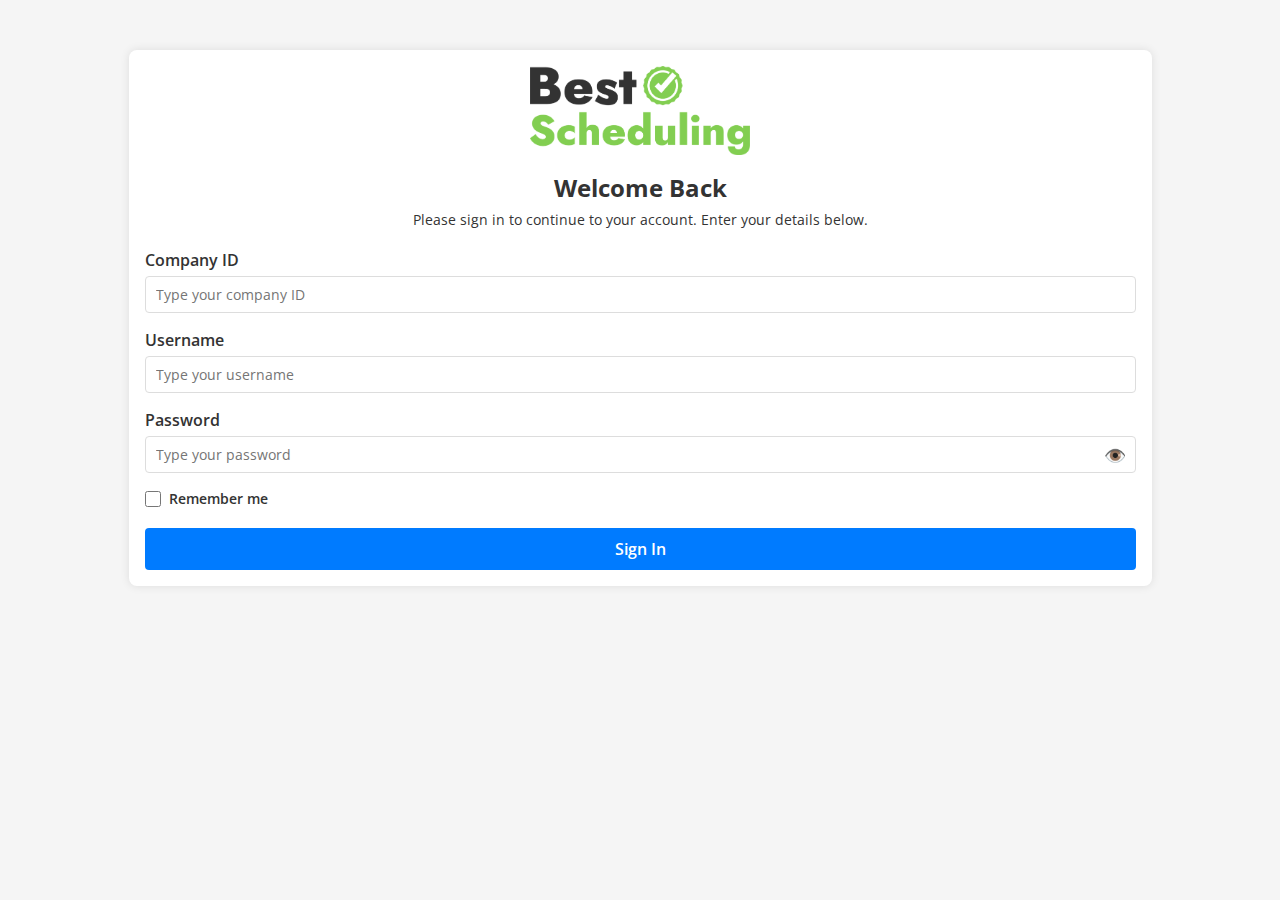
==== commit e0ee12a3: "rencasasccasce" ====
--- a/index.html
+++ b/index.html
@@ -12,7 +12,7 @@
       rel="stylesheet"
     />
     <!-- CSS -->
-    <link rel="stylesheet" href="style.css" />
+    <link rel="stylesheet" href="./style.css" />
   </head>
   <body class="">
     <!-- Login Screen -->
@@ -20,7 +20,7 @@
       <div class="logo">
         <img src="./public/logo-2.png" alt="Buckets Logo" class="login-logo" />
       </div>
-      <h1>Welcome Back!</h1>
+      <h1>Welcome Back</h1>
       <p>
         Please sign in to continue to your account. Enter your details below.
       </p>
@@ -812,6 +812,6 @@
       </div>
     </div>
 
-    <script src="script.js"></script>
+    <script src="./script.js"></script>
   </body>
 </html>
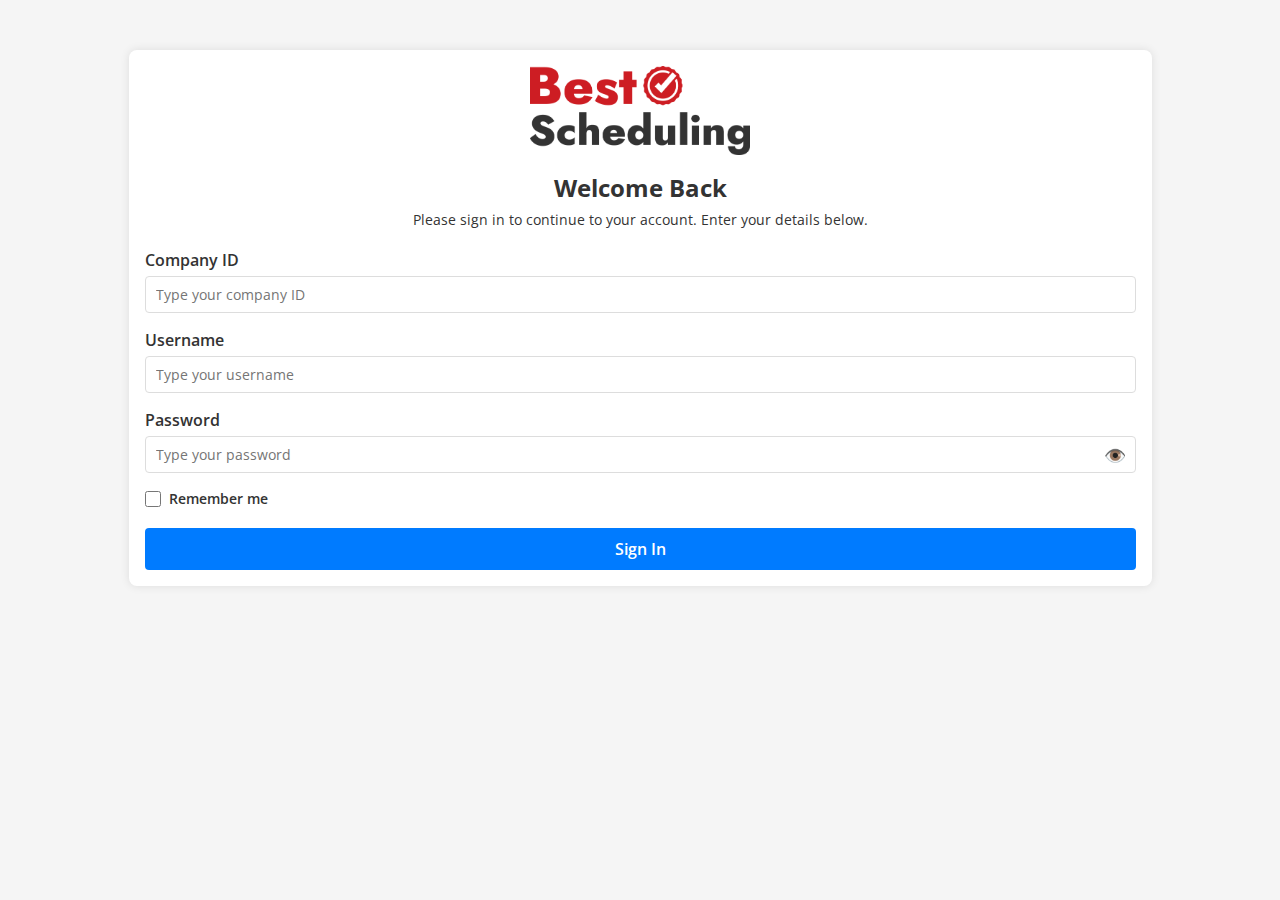
==== commit fdfadaa6: "rencasasccascascacssaccsacassace" ====
--- a/index.html
+++ b/index.html
@@ -18,7 +18,11 @@
     <!-- Login Screen -->
     <div id="login-screen" class="login-screen screen show">
       <div class="logo">
-        <img src="./public/logo-2.png" alt="Buckets Logo" class="login-logo" />
+        <img
+          src="./public/Best Scheduling_BlackRed.png"
+          alt="Buckets Logos"
+          class="login-logo"
+        />
       </div>
       <h1>Welcome Back</h1>
       <p>
@@ -63,7 +67,11 @@
     <div id="dashboard-screen" class="screen hidden">
       <div class="header">
         <div class="header-content">
-          <img src="./public/logo-2.png" alt="Logo" class="main-logo" />
+          <img
+            src="./public/Best Scheduling_BlackRed.png"
+            alt="Logo"
+            class="main-logo"
+          />
           <div class="user-info">
             <div class="top-new-row">
               <img
--- a/style.css
+++ b/style.css
@@ -67,7 +67,6 @@
 h6,
 span {
   overflow-wrap: break-word;
-  
 }
 
 .main {
@@ -365,7 +364,7 @@
   border-radius: 4px;
   font-size: 14px;
   font-weight: 500;
-  background-color: #82ce51;
+  background-color: #ff746c;
   color: #ffffff;
   border: none;
   cursor: pointer;
@@ -375,7 +374,7 @@
 .office-notes-button:hover,
 .tech-notes-button:hover,
 .future-button:hover {
-  background-color: #75c142;
+  background-color: #f15c54;
 }
 
 .submit-button {
@@ -528,7 +527,7 @@
 }
 
 .toggle-button.selected-button {
-  background-color: #82ce51;
+  background-color: #ff746c;
   color: #ffffff;
 }
 
@@ -540,7 +539,7 @@
   cursor: pointer;
   display: block;
   padding: 10px 14px;
-  background-color: #82ce51;
+  background-color: #ff746c;
   color: white;
   border-radius: 4px;
   width: 100%;
@@ -1349,9 +1348,9 @@
 }
 
 .tab.active {
-  background-color: #82ce51;
+  background-color: #ff746c;
   color: #ffffff;
-  border-color: #82ce51;
+  border-color: #ff746c;
 }
 
 .payment-modal-body {
@@ -1427,7 +1426,7 @@
   padding: 8px 10px;
   font-size: 16px;
   font-weight: 500;
-  background-color: #75c142;
+  background-color: #f15c54;
   color: #ffffff;
   border: 0;
   border-radius: 4px;
@@ -1436,7 +1435,7 @@
 }
 
 .payment-modal-btn:hover {
-  background-color: #82ce51;
+  background-color: #ff746c;
 }
 
 .card-images {
@@ -1546,7 +1545,7 @@
     border-radius: 10px;
     object-fit: cover;
     flex: 0;
-}
+  }
 }
 
 /* @media (max-width: 600px) {
